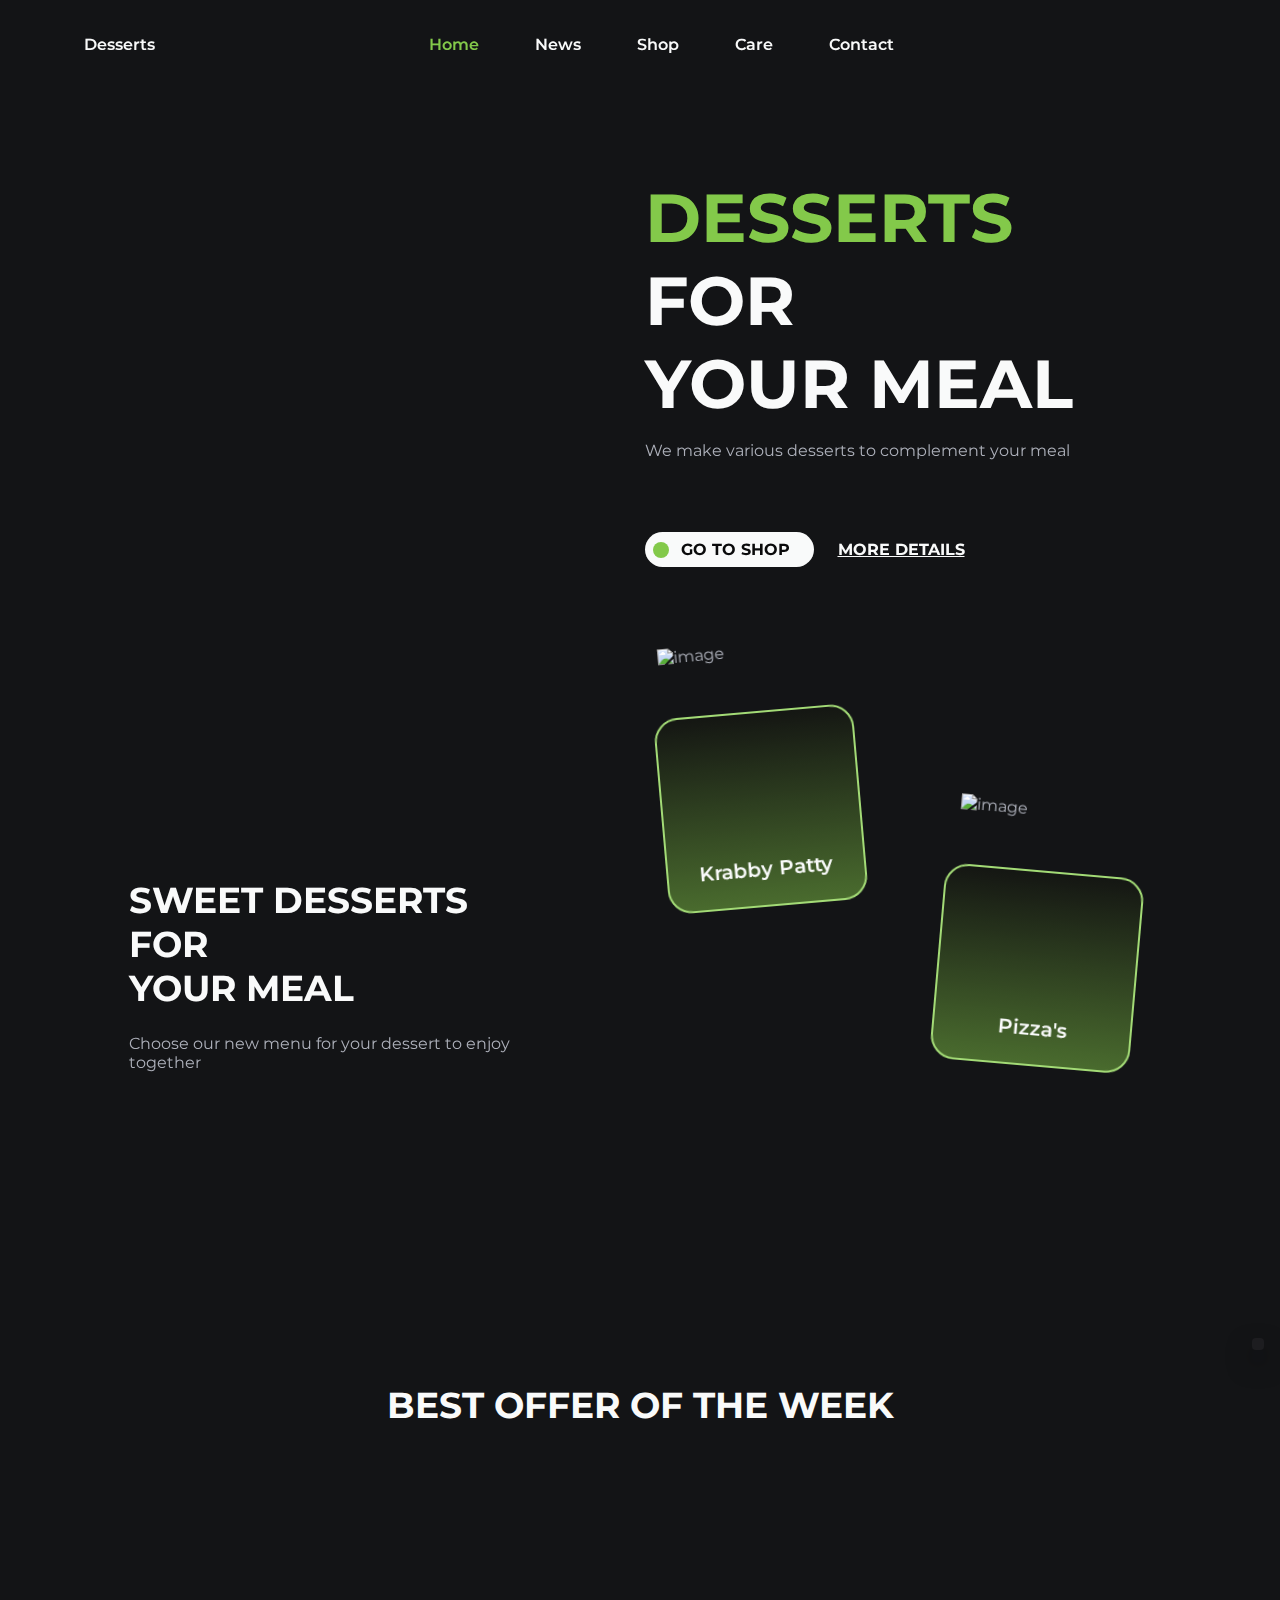
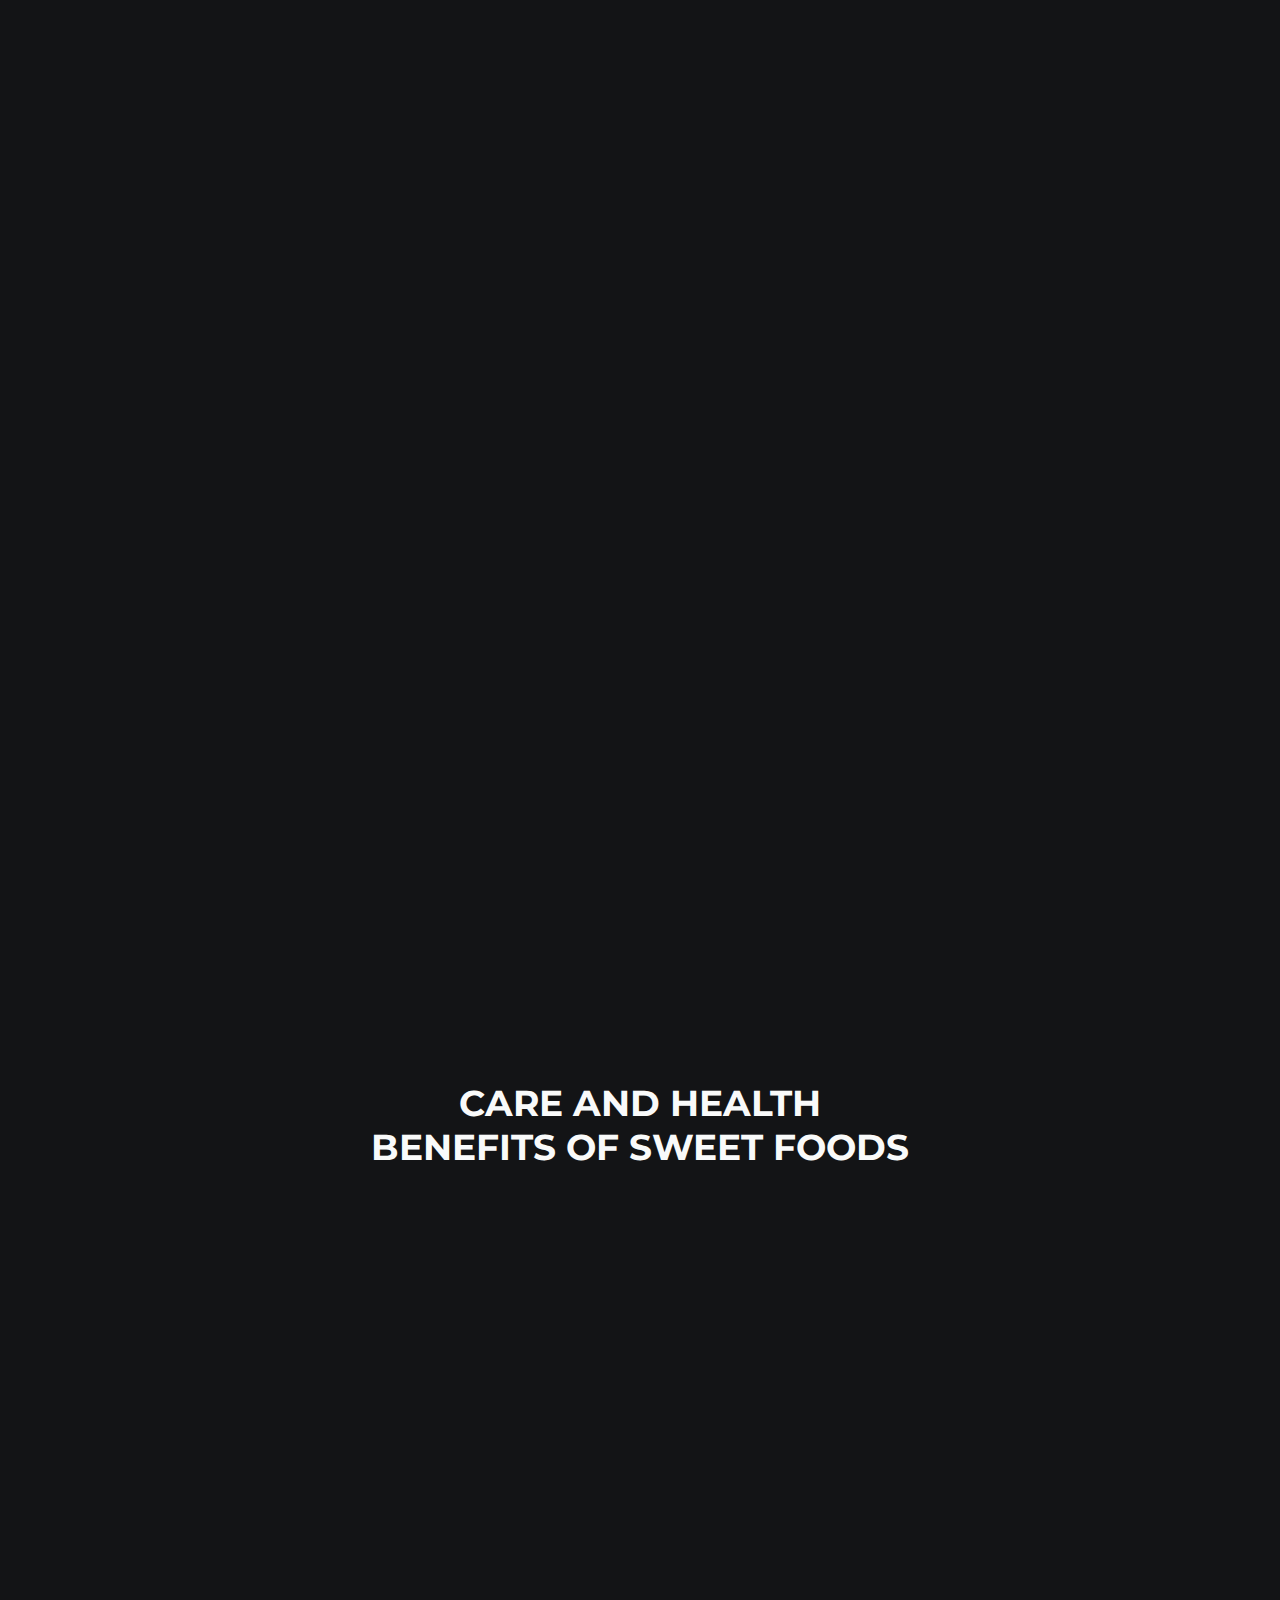
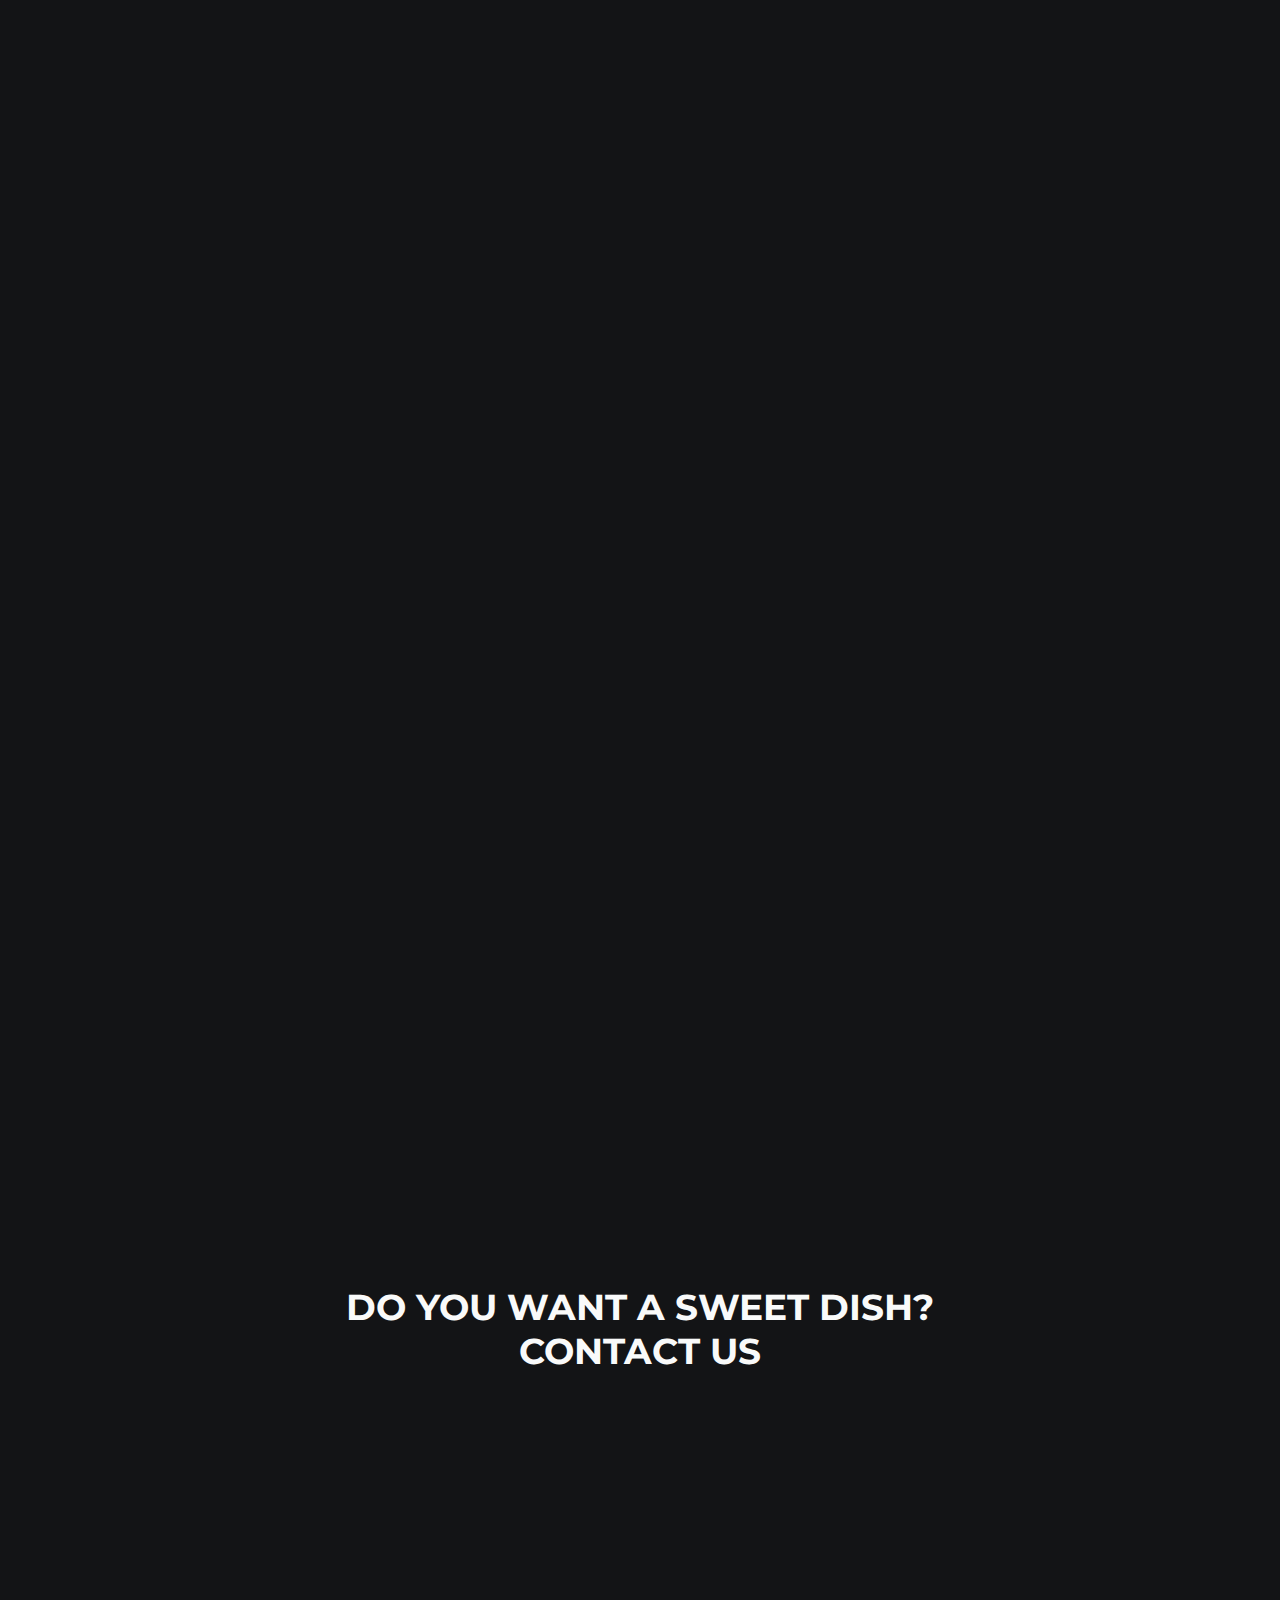
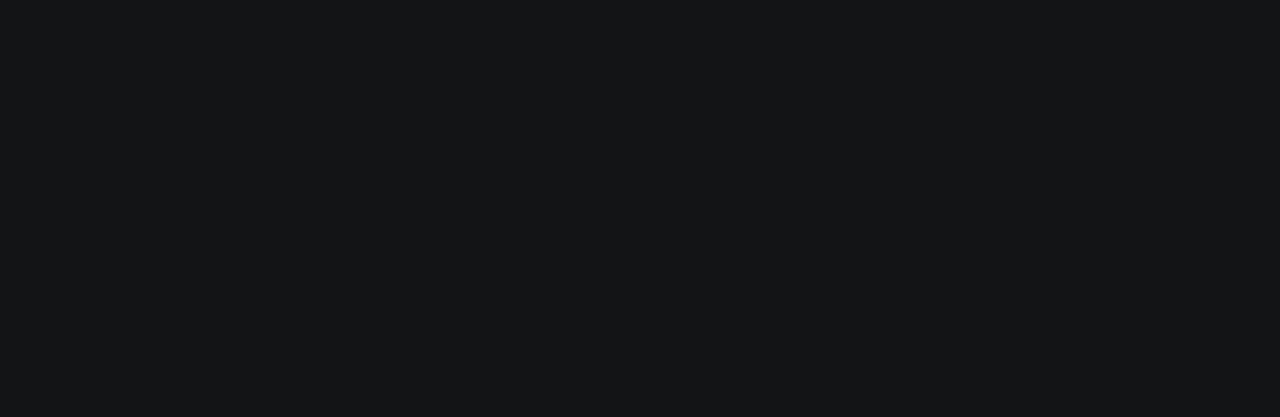
==== fb6/index.html @ 7b1d6fd7 "penugasan fb:" ====
<!DOCTYPE html>
   <html lang="en">
   <head>
      <meta charset="UTF-8">
      <meta name="viewport" content="width=device-width, initial-scale=1.0">

      <!--=============== FAVICON ===============-->
      <link rel="shortcut icon" href="assets/img/icon.svg" type="image/x-icon">

      <!--=============== REMIXICONS ===============-->
      <link rel="stylesheet" href="https://cdnjs.cloudflare.com/ajax/libs/remixicon/4.1.0/remixicon.min.css">

      <!--=============== CSS ===============-->
      <link rel="stylesheet" href="assets/css/styles.css">

      <title>Responsive cactus website </title>
   </head>
   <body>
      <!--==================== HEADER ====================-->
      <header class="header" id="header">
            <nav class="nav container">
               <a href="#" class="nav__logo">
                  <i class="ri-drinks-2-line"></i> Desserts
               </a>

               <div class="nav__menu" id="nav-menu">
                  <ul class="nav__list">

                     <li class="nav__item">
                        <a href="#home" class="nav__link active-link ">Home</a>
                     </li>

                     <li class="nav__item">
                        <a href="#new" class="nav__link">News</a>
                     </li>

                     <li class="nav__item">
                        <a href="#shop" class="nav__link">Shop</a>
                     </li>

                     <li class="nav__item">
                        <a href="#care" class="nav__link">Care</a>
                     </li>

                     <li class="nav__item">
                        <a href="#contact" class="nav__link">Contact</a>
                     </li>

                  </ul>

                  <div class="nav__close" id="nav-close">
                     <i class="ri-close-line"></i>
                  </div>
               </div>

               <div class="nav__actions">
                  <i class="ri-user-line"></i>
                  <i class="ri-shopping-cart-line"></i>

                  <div class="nav__toggle" id="nav-toggle">
                     <i class="ri-menu-line"></i>
                  </div>
               </div>
            </nav>
      </header>

      <!--==================== MAIN ====================-->
      <main class="main">
         <!--==================== HOME ====================-->
         <section class="home section" id="home">
            <div class="home__container container grid">
               <img src="assets/img/home-candy.svg" alt="" class="home__img">

               <div class="home__data">
                  <h1 class="home__title">
                     <span>DESSERTS</span> <br>
                     FOR <br>
                     YOUR MEAL <br>
                  </h1>

                  <p class="home__description">
                     We make various desserts to complement your meal
                  </p>
                  <div class="home__buttons">
                     <a href="#" class="button">
                        <span>
                           <i class="ri-arrow-right-line"></i>
                        </span> 
                        GO TO SHOP
                     </a>

                     <a href="#" class="button__link">MORE DETAILS</a>
                  </div>
               </div>
            </div>
         </section>

         <!--==================== NEWS ====================-->
         <section class="new section" id="new">
               <div class="new__container container grid">
                  <div class="new__data">
                        <h2 class="section__title">
                           SWEET DESSERTS FOR <br> YOUR MEAL
                        </h2>
                        <p class="new__description">
                           Choose our new menu for your dessert to enjoy together
                        </p>
                  </div>

                  <div class="new__content grid">
                     <article class="new__card">
                        <img src="assets/img/new-burger.svg" alt="image" class="new__img">
                        <h2 class="new__title">Krabby Patty<h2>
                     </article>

                     <article class="new__card">
                        <img src="assets/img/new_pizza.svg" alt="image" class="new__img">
                        <h2 class="new__title">Pizza's</h2>
                     </article>

                     <article class="new__card">
                        <img src="assets/img/new_fries.svg" alt="image" class="new__img">
                        <h2 class="new__title">French Fries</h2>
                     </article>
                  </div>
               </div>
         </section>

         <!--==================== SHOP ====================-->
         <section class="shop section" id="shop">
            <h2 class="section__title">
               BEST OFFER OF THE WEEK
            </h2>

            <div class="shop__container container grid">
               <article class="shop__card">
                  <img src="assets/img/shop-ice1.svg" alt="" class="shop__img">

                  <h3 class="shop__title">Icecone <br> Chovani</h3>
                  <span class="shop__price">$2</span>

                  <button class="shop__button">
                     <i class="ri-shopping-bag-line"></i>
                  </button>
               </article>
               <article class="shop__card">
                  <img src="assets/img/shop-ice2.svg" alt="" class="shop__img">

                  <h3 class="shop__title">Icecup <br> Pancho</h3>
                  <span class="shop__price">$2,5</span>

                  <button class="shop__button">
                     <i class="ri-shopping-bag-line"></i>
                  </button>
               </article>
               <article class="shop__card">
                  <img src="assets/img/shop-ice3.svg" alt="" class="shop__img">

                  <h3 class="shop__title">Icestick <br>Chovani</h3>
                  <span class="shop__price">$2</span>

                  <button class="shop__button">
                     <i class="ri-shopping-bag-line"></i>
                  </button>
               </article>
               <article class="shop__card">
                  <img src="assets/img/shop-cake1.svg" alt="" class="shop__img">

                  <h3 class="shop__title">Chiccake <br> Lemon</h3>
                  <span class="shop__price">$4</span>

                  <button class="shop__button">
                     <i class="ri-shopping-bag-line"></i>
                  </button>
               </article>
               <article class="shop__card">
                  <img src="assets/img/shop-cake2.svg" alt="" class="shop__img">

                  <h3 class="shop__title">Catcake <br> Orange</h3>
                  <span class="shop__price">$5</span>

                  <button class="shop__button">
                     <i class="ri-shopping-bag-line"></i>
                  </button>
               </article>
            </div>
         </section>

         <!--==================== CARE ====================-->
         <section class="care section" id="care">
               <h2 class="section__title">
                  CARE AND HEALTH <br> BENEFITS OF SWEET FOODS

               <div class="care__container container grid">
                  <img src="assets/img/care-don.svg"  alt="" class="care__img">
               

               <ul class="care__list">
                  <li class="care__item">
                     <i class="ri-checkbox-fill"></i>
                     <p>
                        Source of energy, <br> In order to be used, carbohydrates will be converted into glucose which will then flow through the bloodstream to the body's cells to be converted into energy.
                     </p>
                  </li>
                  <li class="care__item">
                     <i class="ri-checkbox-fill"></i>
                     <p>
                        Improves mood, <br> A study shows that there are chemical changes in the brain after someone eats sweet foods, for example chocolate. Sweet foods can make the brain release the hormone serotonin and help stabilize mood and prevent depression.
                     </p>
                  </li>
                  <li class="care__item">
                     <i class="ri-checkbox-fill"></i>
                     <p>
                        Improves Thinking Ability, <br> Glucose is brain fuel, so consuming sweet foods can improve memory, thought processes and concentration.
                     </p>
                  </li>
               </ul>
            </div>
         </section>

      <!--==================== CONTACT ====================-->
      <section class="contact section" id="contact">
         <h2 class="section__title ">DO YOU WANT A SWEET DISH? <br> CONTACT US</h2>

         <div class="contact__container container grid">
            <img src="assets/img/contact-coffee.svg" class="contact__img" alt="">
            <div class="contact__content">
               <div>
                  <h3 class="contact__title">Write to us</h3>
                  <div class="contact__social">
                     <a href="https://api.whatsapp.com/send/?phone=%2B6282113077922&text&type=phone_number&app_absent=0" title="call me">
                        <i class="ri-whatsapp-fill"></i>
                     </a>
                     <a href="mailto:muhammadraihan2468@gmail.com" title="send massage" >
                        <i class="ri-mail-fill"></i>
                     </a>
                  </div>
               </div>   

               <div>
                  <h3 class="contact__title">Call us at the numbers</h3>
                  <address class="contact__info">
                     +62 821 1307 7922
               </address>
               </div>

               <div>
                  <h3 class="contact__title">Find us here</h3>
                  <address class="contact__info">
                     Perintis Baru Street, Medan, Indonesia<br>
                      20351
                  </address>
               </div>
            </div>
      </div>
   </section>
</main>

<!--==================== FOOTER ====================-->
<footer class="footer">
      <div class="footer__container container grid">
          <div>
             <a href="#" class="footer__logo">
               <i class="ri-drinks-2-line"></i>Desserts
             </a>
             <p class="footer__desc">
               Choose the best desserts <br> for your dish.
             </p>
          </div>
          <div class="footer__content grid">
            <div>
               <h3 class="footer__title">COMPANY</h3>

               <ul class="footer__links">
                  <li>
                     <a href="#" class="footer__link">About us</a>
                  </li>
                  <li>
                     <a href="#" class="footer__link">Product</a>
                  </li>
                  <li>
                     <a href="#" class="footer__link">Feature</a>
                  </li>
               </ul>
            </div>
            <div>
               <h3 class="footer__title">INFORMATION</h3>

               <ul class="footer__links">
                  <li>
                     <a href="#" class="footer__link"> Blogs & News</a>
                  </li>
                  <li>
                     <a href="#" class="footer__link">Contacts Us</a>
                  </li>
                  <li>
                     <a href="#" class="footer__link">FAQs</a>
                  </li>
               </ul>
            </div>
            <div>
               <h3 class="footer__title">SOCIAL MEDIA</h3>

               <div class="footer__social">
                  <a href="https://www.instagram.com/kaminara_" class="footer__social-link">
                     <i class="ri-instagram-fill"></i>
                  </a>

                  <a href=" https://twitter.com/kaminara__" class="footer__social-link">
                     <i class="ri-twitter-x-line"></i>
                  </a>
               </div>
            </div>
          </div>
      </div>
</footer>

<!--========== SCROLL UP ==========-->
<a href="#" class="scrollup" id="scroll-up">
   <i class="ri-arrow-up-line"></i>
</a>

<!--=============== SCROLLREVEAL ===============-->
<script src="assets/js/scrollreveal.min.js"></script>

<!--=============== MAIN JS ===============-->
<script src="assets/js/main.js"></script>
</body>
</html>
---- fb6/assets/css/styles.css ----
/*=============== GOOGLE FONTS ===============*/
@import url("https://fonts.googleapis.com/css2?family=Montserrat:wght@400;600;700&display=swap");

/*=============== VARIABLES CSS ===============*/
:root {
  --header-height: 3.5rem;
  /*========== Colors ==========*/
  /*Color mode HSL(hue, saturation, lightness)*/
  --first-color: hsl(93, 54%, 54%);
  --first-color-alt: hsl(93, 50%, 48%);
  --first-color-light: hsl(93, 58%, 66%);
  --title-color: hsl(228, 8%, 98%);
  --text-color: hsl(228, 8%, 70%);
  --white-color: hsl(228, 8%, 98%);
  --black-color: hsl(228, 6%, 4%);
  --body-color: hsl(228, 6%, 8%);
  --container-color: hsl(228, 6%, 12%);
  --shadow-img: 0 0 48px hsla(93, 54%, 54%, .4);
  --gradient-card: linear-gradient(180deg,
                                hsla(93, 8%, 8%),
                                hsla(93, 40%, 30%));

  /*========== Font and typography ==========*/
  /*.5rem = 8px | 1rem = 16px ...*/
  --body-font: "Montserrat", sans-serif;
  --biggest-font-size: 2.25rem;
  --h1-font-size: 1.5rem;
  --h2-font-size: 1.25rem;
  --h3-font-size: 1rem;
  --normal-font-size: .938rem;
  --small-font-size: .813rem;

  /*========== Font weight ==========*/
  --font-regular: 400;
  --font-semi-bold: 600;
  --font-bold: 700;

  /*========== z index ==========*/
  --z-tooltip: 10;
  --z-fixed: 100;
}

/*========== Responsive typography ==========*/
@media screen and (min-width: 1150px) {
  :root {
    --biggest-font-size: 4.25rem;
    --h1-font-size: 2.25rem;
    --h2-font-size: 1.5rem;
    --h3-font-size: 1.25rem;
    --normal-font-size: 1rem;
    --small-font-size: .875rem;
  }
}

/*=============== BASE ===============*/
* {
  box-sizing: border-box;
  padding: 0;
  margin: 0;
}

html {
  scroll-behavior: smooth;
}

body {
  font-family: var(--body-font);
  font-size: var(--normal-font-size);
  background-color: var(--body-color);
  color: var(--text-color);
}

h1, h2, h3, h4 {
  color: var(--title-color);
  font-weight: var(--font-semi-bold);
}

ul {
  list-style: none;
}

a {
  text-decoration: none;
}

img {
  display: block;
  max-width: 100%;
  height: auto;
}

/*=============== REUSABLE CSS CLASSES ===============*/
.container {
  max-width: 1120px;
  margin-inline: 1.5rem;
}

.grid {
  display: grid;
  gap: 1.5rem;
}

.section {
  padding-block: 5rem 1rem;
}

.section__title {
  font-size: var(--h1-font-size);
  font-weight: var(--font-bold);
  text-align: center;
  margin-bottom: 1rem;
}

.main {
  overflow: hidden;
}

/*=============== HEADER & NAV ===============*/
    .header{
      position: fixed;
      width: 100%;
      top: 0;
      left: 0;
      background-color: transparent;
      z-index: var(--z-fixed);
    }
    .nav{
      position: relative;
      height: var(--header-height);
      display: flex;
      justify-content: space-between;
      align-items: center;
    }
    .nav__logo,
    .nav__close,
    .nav__toggle,
    .nav__actions{
      display: flex;
      color: var(--title-color);
      cursor: pointer;
    }
    .nav__logo{
      font-weight: var(--font-semi-bold);
      column-gap: .25rem;
      align-items: center;
    }
     .nav__logo i{
      color: var(--first-color);
      font-size:1.25rem ;
      font-weight: initial;
     }
     .nav__actions{
        font-size: 1.25rem;
        column-gap: .5rem;
        align-items: center;
     }


/* Navigation for mobile devices */
@media screen and (max-width:1150px){
  .nav__menu{
    position: fixed;
    top: 0;
    right: -100%;
    background-color: hsla(228, 24%, 6%, .6);
    backdrop-filter: blur(16px);
    -webkit-backdrop-filter: blur(16px);
    width: 80%;
    height: 100%;
    padding: 6rem 3rem 0;
    transition: right .4s;
  }
}
.nav__list{
  display: flex;
  flex-direction: column;
  row-gap: 3rem;
}
.nav__link{
  color: var(--title-color);
  font-weight: var(--font-semi-bold);
  transition: color .4s;
}

.nav__link:hover{
  color: var(--first-color);
}
.nav__close{
  position: absolute;
  top: 1.15rem;
  right: 1.5rem;
  font-size: 1.25rem;
}
/* Show menu */
.show-menu{
  right: 0;
}

/* Add blur header */
.scroll-header::after{
  content: '';
  position: absolute;
  width: 1000%;
  height: 100%;
  background-color: hsla(228, 24%, 6%, .6);
  backdrop-filter: blur(16px) ;
  -webkit-backdrop-filter: blur(16px); 
  top: 0;
  left: 0;
  z-index: -1;
}

/* Active link */
.active-link{
  color: var(--first-color);
}


/*=============== HOME ===============*/
.home__container{
  padding-top: 2.5rem;
  row-gap: 2rem;
}
.home__img{
  width: 270px;
  filter: drop-shadow(var(--shadow-img));
  justify-self: center;

}
.home__data{
  text-align: center;
}
.home__title{
    font-size: var(--biggest-font-size);
    font-weight: var(--font-bold);
    margin-bottom: 1rem;
}

.home__title span{
  color: var(--first-color);
}
.home__description{
  margin-bottom: 3rem;
}
.home__buttons{
  display: flex;
  justify-content: center;
  align-items: center;
  column-gap: .5rem;
}

/*=============== BUTTON ===============*/
.button{
  background-color: var(--white-color);
  color: var(--black-color);
  font-weight: var(--font-bold);
  padding: .5rem 1.5rem .5rem .5rem;
  border-radius: 4rem;
  display: inline-flex;
  align-items: center;
  column-gap: .75rem;
}

.button span{
  background-color: var(--first-color);
  padding: .5rem;
  font-size: 1.25rem;
  border-radius: 50%;
  display: grid;
  place-items: center;
  transition: transform .4s;
}
.button:hover span{
  transform: translateX(.15rem) rotate(-30deg);
}
.button__link{
  color: var(--white-color);
  font-weight: var(--font-bold);
  text-decoration: underline;
  transition: color .4s;
}
.button__link:hover{
  color: var(--first-color);
}

/*=============== NEWS ===============*/
.new__data{
  text-align: center;
}
.new__container{
  row-gap: 7.5rem;
}
.new__content{
  row-gap: 6rem;
}
.new__card{
    position: relative;
    width: 200px;
    background: var(--gradient-card);
    padding: 9rem .75rem 1.5rem .75rem;
    border: 2px solid var(--first-color-light);
    border-radius: 1.5rem;
}
.new__img{
  position: absolute;
  top: -4.5rem;
  left: 0;
  right: 0;
  width: 180px;
  margin: 0 auto;
  transition: transform .4s;
}
.new__title{
  font-size: var(--h2-font-size);
  text-align: center;
}
.new__card:nth-child(odd){
  rotate: -5deg;
}
.new__card:nth-child(even){
  justify-self: flex-end;
  rotate: 5deg;
}
.new__card:hover .new__img{
  transform: translateY(-.5rem);
}

/*=============== SHOP ===============*/
.shop__container{
  padding-top: 6.5rem;
  grid-template-columns: repeat(2,1fr);
  gap: 6rem 1.5rem;
}
.shop__card{
  position: relative;
  background: var(--gradient-card);
  padding: 5.75rem .75rem 1.25rem .75rem;
  border: 2px solid var(--first-color);
  border-radius: 1rem;
}
.shop__img{
  position: absolute;
  top: -4.5rem;
  left: 0;
  right: 0;
  width: 140px;
  margin: 0 auto;
  transition: transform .4s;
}
.shop__tilte{
  font-size: var(--small-font-size);
  font-weight: var(--font-semi-bold);
  margin-bottom: .5rem;
}
.shop__price{
  color: var(--title-color);
  font-weight: var(--font-semi-bold);
}
.shop__button{
  position: absolute;
  right: .75rem;
  bottom: .75rem;
  outline: none;
  border: none;
  background-color: var(--white-color);
  padding: 6px;
  border-radius: 50%;
  font-size: 1.25rem;
  display: grid;
  cursor: pointer;
}
.shop__card:hover .shop__img{
  transform: translateY(-.5rem);
}
/*=============== CARE ===============*/
.care__container{
  padding-top: 2rem;
  row-gap: 2rem;
}
.care__img{
  width: 270px;
  filter: drop-shadow(var(--shadow-img));
  justify-self: center;
}
.care__list{
  display: grid;
  row-gap: 1rem;
} 
.care__item{
    display: flex;
    column-gap: .5rem;
    align-items: flex-start;
}
.care__item i{
  font-size: 1.5rem;
  color: var(--first-color);
}

/*=============== CONTACT ===============*/
.contact__container{
  padding-top: 2rem;
  row-gap: 2rem;
}
.contact__img{
  width: 270px;
  filter: drop-shadow(var(--shadow-img));
  justify-self: center;
}
.contact__content{
  display: grid;
  row-gap: 2rem;
  text-align: center;
}
.contact__title{
  font-size: var(--h2-font-size);
  margin-bottom: .5rem;
}
.contact__social{
  display: flex;
  justify-content: center;
  column-gap: .75rem;
}
.contact__social a{
  color: var(--first-color);
  font-size: 1.5rem;
}
.contact__info{
  font-size: normal;
}

/*=============== FOOTER ===============*/
.footer{
  padding-block: 4rem 2rem;
}
.footer__container{
  row-gap: 4rem;
}
.footer__logo{
  display: inline-flex;
  align-items: center;
  column-gap: .25rem;
  color: var(--title-color);
  font-size: var(--h2-font-size);
  font-weight: var(--font-semi-bold);
  margin-bottom: .78rem;
}
.footer__logo i{
  color: var(--first-color);
  font-size: 1.5rem;
  font-weight: initial;
}
.footer__content{
  grid-template-columns: repeat(2,max-content);
  gap: 4rem 3rem;
}
.footer__title{
  font-size: var(--normal-font-size);
  margin-bottom: 1rem;
}
.footer__links{
  display: grid;
  row-gap: .75rem;
}
.footer__link{
  color: var(--text-color);
  transition: color .4s;
}
.footer__social{
  display: flex;
  column-gap: .75rem;
}
.footer__social-link{
  color: var(--text-color);
  font-size: 1.5rem;
  transition: color .4s;
}
.footer__link:hover,.footer__social-link:hover{
  color: var(--first-color);
}
/*=============== SCROLL BAR ===============*/
::-webkit-scrollbar{
  width: .6rem;
  background-color: hsl(228, 6%, 15%);
}
::-webkit-scrollbar-thumb{
  background-color: hsl(228, 4%, 25%);
}
::-webkit-scrollbar-thumb:hover{
   background-color: hsl(228, 0%, 30%);
}


/*=============== SCROLL UP ===============*/
.scrollup{
  position: fixed;
  right: 1rem;
  bottom: -50%;
  background-color: var(--container-color);
  color: var(--title-color);
  box-shadow: 0 12px 24px hsla(228, 48%, 4%, .5);
  display: inline-flex;
  padding: 6px;
  font-size: 1.25rem;
  z-index: var(--z-tooltip);
  transition:  bottom .4s, transform .4s;
  border-radius: 4px;
}
.scrollup:hover{
  transform: translateY(-.5rem);
  color: var(--first-color);
}
/* Show Scroll Up */
.show-scroll{
  bottom: 3rem;
}

/*=============== BREAKPOINTS ===============*/
/* For small devices */
@media screen and (max-width:320px){
  .container{
    margin-inline: 1rem;
  }
  .home__title{
    font-size: 2rem;
  }
  .home__buttons{
    flex-direction: column;
    row-gap: 1.5rem;
  }
  .shop__container{
    grid-template-columns: 160px;
    justify-content: center;
  }
  .footer__content{
    grid-template-columns: max-content;
  }
}

/* For medium devices */
@media screen and (min-width: 576px){
  .home__container,
  .new__container,
  .care__container{
    grid-template-columns: 400px;
    justify-content: center;
  }
  .shop__container{
    grid-template-columns: repeat(2, 160px);
    justify-content: center;
  }
  .footer__content{
    grid-template-columns: repeat(3, max-content);
  }
}

@media screen and (min-width:768px){
  .nav__menu{
    width: 50%;
  }
  .new__content{
    grid-template-columns: repeat(2,1fr);
    column-gap: 4rem;
  }
  .new__card:nth-child(even){
    transform: translateY(10rem);
  }
  .shop__container{
    grid-template-columns: repeat(3,160px);
  }
  .footer__container{
    grid-template-columns: repeat(2,max-content);
    justify-content: space-between;
  }
}

/* For large devices */
@media screen and (min-width:1150px){
  .container{
    margin-inline: auto;

  }
  .section{
    padding-block: 7rem 2rem;

  }
  .section__title{
    margin-bottom: 1.5rem;
  }
  .nav{
    height: calc(var(--header-height) + 2rem);
  }
  .nav__toogle,
  .nav__close{
    display: none;
  }
  .nav__logo i{
    font-size: 1.5rem;;
  }
  .nav__menu{
    width: initial;
  }
  .nav__list{
    flex-direction: row;
    column-gap: 3.5rem;
  }
  .nav__actions{
    font-size: 1.5rem;
    column-gap: 1rem;
  }
  .home__container{
    grid-template-columns: 480px 535px;
    align-items: center;
    column-gap: 4rem;
    padding-top: 4rem;
  }
  .home__img{
    width: 480px;
  }
  .home__data{
    text-align: initial;
  }
  .home__description{
    margin-bottom: 4.5rem;
  }
  .home__buttons{
    justify-content: initial;
    column-gap: 1.5rem;
  }
  .new__container{
    grid-template-columns: 412px 490px;
    align-items: center;
    column-gap: 7.5rem;
  }
  .new__data,
  .new__data .section__title{
    text-align: initial;
  }
  .new__content{
    row-gap: 8.5rem;
  }
  .new__title{
    font-size: var(--h3-font-size);
  }
  .shop__container{
    grid-template-columns: repeat(3, 240px);
    gap: 8.5rem 4rem;
    padding-top: 7.5rem;
  }
  .shop__card{
    padding: 10.5rem 1.5rem;
    border-radius: 1.5rem;
  }
  .shop__img{
    width: 210px;
  }
  .shop__tilte{
    font-size: var(--h3-font-size);

  }
  .shop__price{
    font-size: var(--h2-font-size);
  }
  .shop__button{
    right: 1.5rem;
    bottom: 2rem;
    font-size: 1.5rem;
  }
  .care__container{
    grid-template-columns: 480px 385px;
    align-items: center;
    column-gap: 8rem;
    padding-top: 3rem;
  }
  .care__img{
    width: 480px;
  }
  .care__list{
    row-gap: 1.5rem;
  }
  .contact__container{
    grid-template-columns: 280px 480px;
    justify-content: center;
    align-items: center;
    column-gap: 8rem;
    padding-block: 3rem;
}
.contact__content{
  order: -1;
  text-align: initial;
  row-gap: 2.5rem;
}
.contact__social{
  justify-content: initial;
}
.contact__img{
  width: 480px;
}
.footer__logo{
  margin-bottom: 1.5rem;
}
.footer__logo i{
    font-size: 2rem;
}
.footer__content{
  column-gap: 5.5rem;
}
.footer__title{
  font-size: var(--h3-font-size);
  margin-bottom: 1.5rem;
}
.footer__social{
  column-gap: 1rem;
}
}
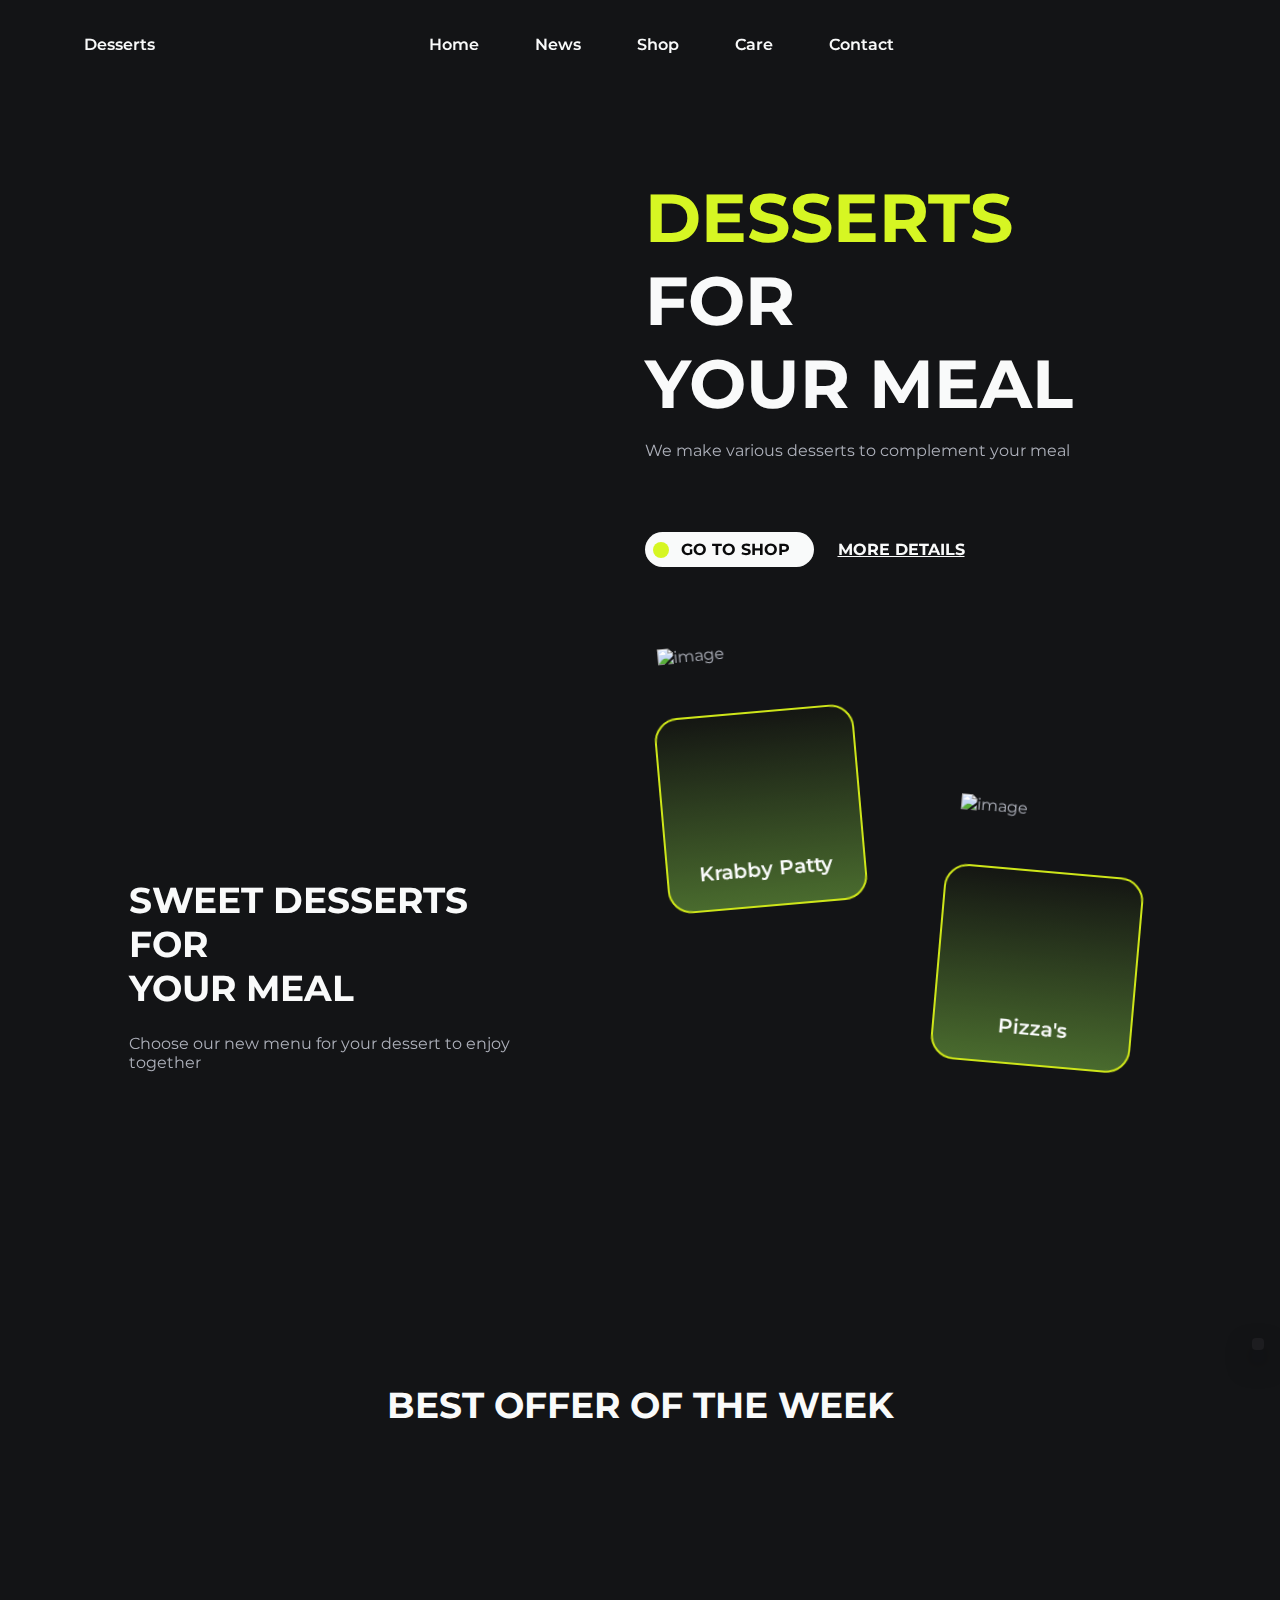
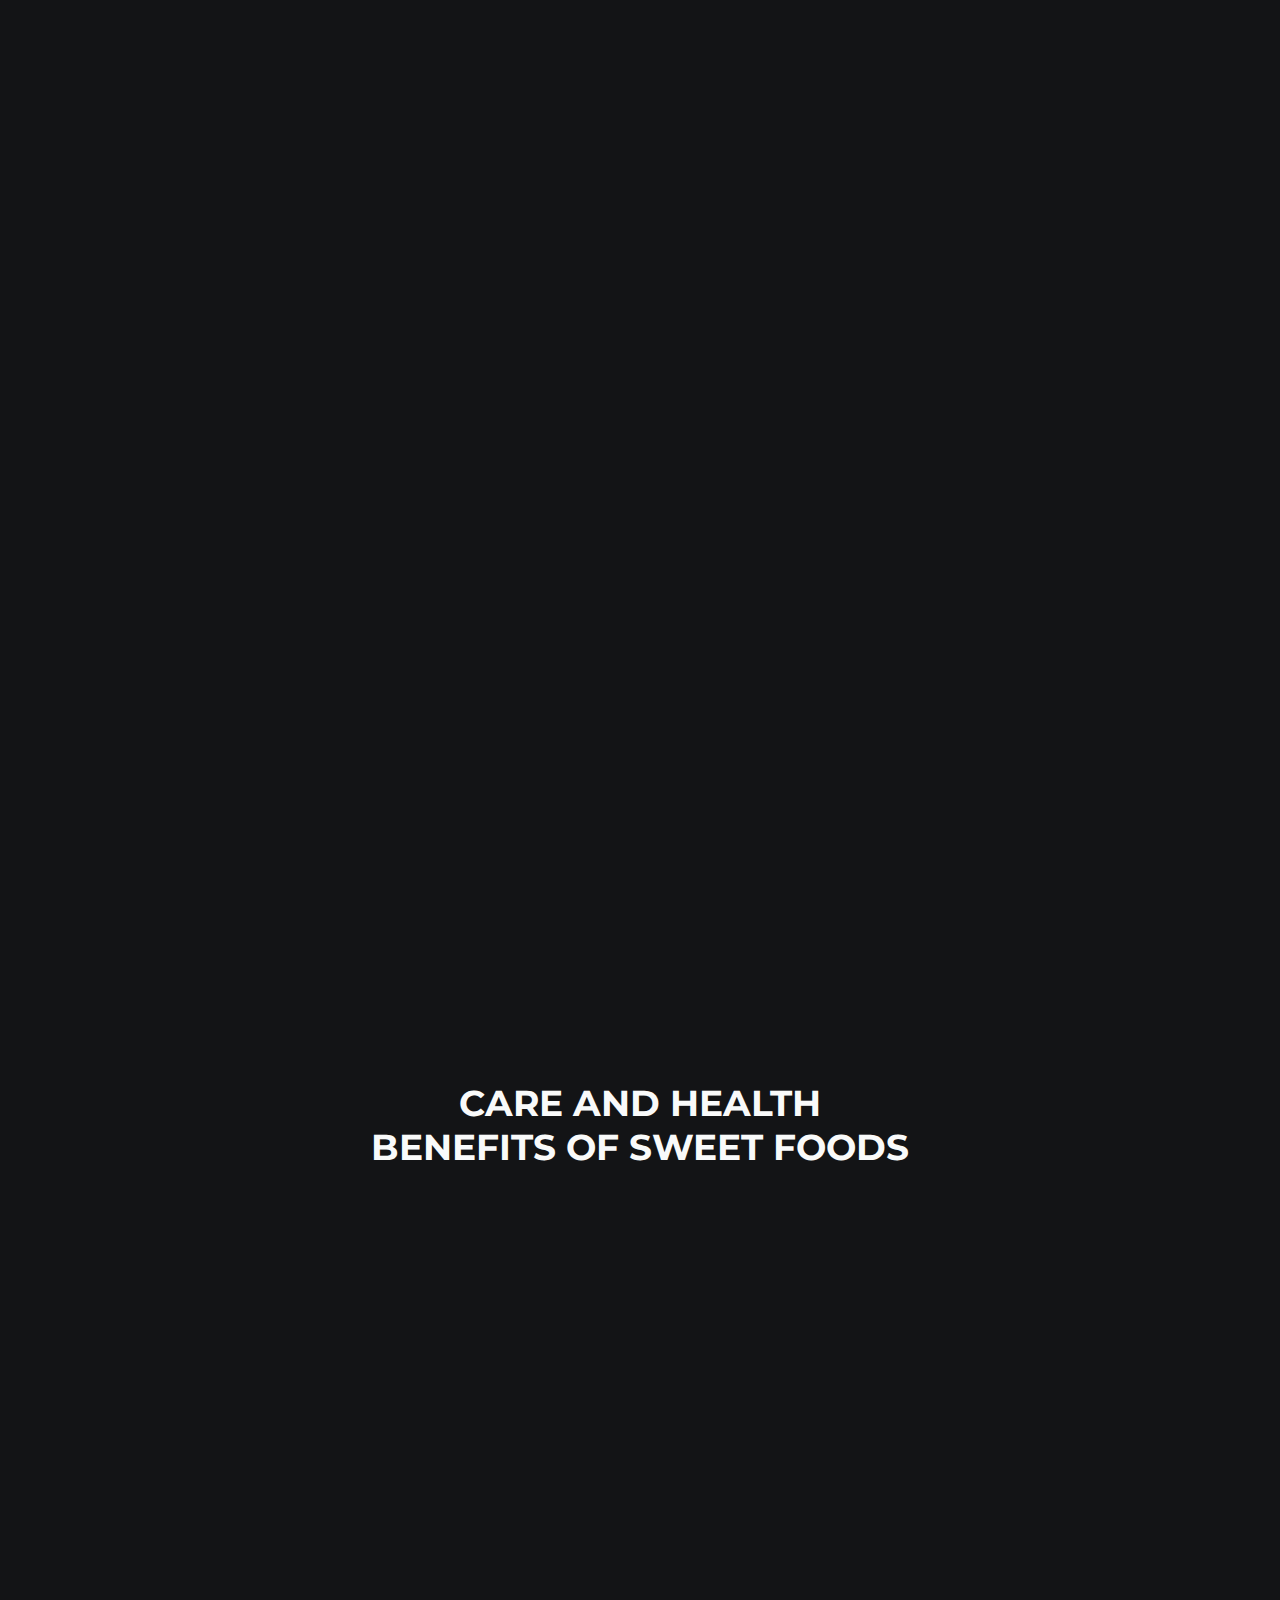
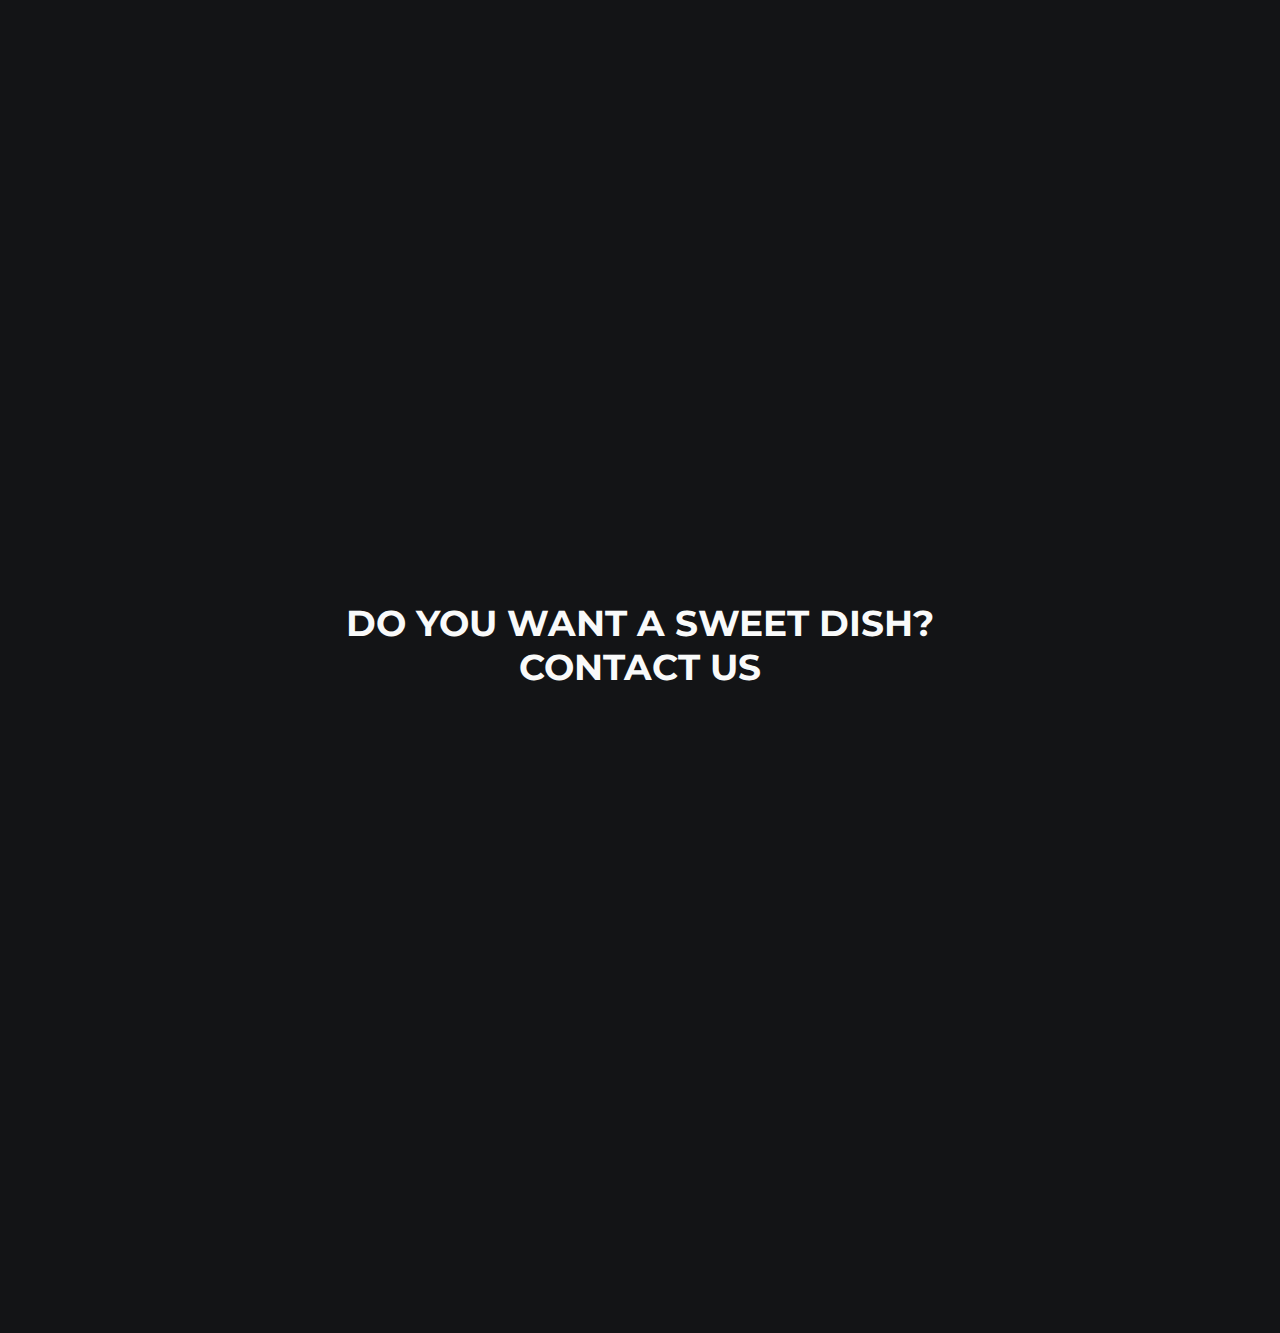
==== commit 7c65d313: "update" ====
--- a/fb6/index.html
+++ b/fb6/index.html
@@ -14,6 +14,25 @@
       <link rel="stylesheet" href="assets/css/styles.css">
 
       <title>Responsive cactus website </title>
+      <style>
+         .last-clicked {
+           color: hsl(69, 92%, 55%); /* Ubah warna link terakhir di sini */
+         }
+       </style>
+       <script>
+         document.addEventListener("DOMContentLoaded", function() {
+           var links = document.querySelectorAll("a");
+           links.forEach(function(link) {
+             link.addEventListener("click", function() {
+               var lastClicked = document.querySelector(".last-clicked");
+               if (lastClicked) {
+                 lastClicked.classList.remove("last-clicked");
+               }
+               this.classList.add("last-clicked");
+             });
+           });
+         });
+       </script>
    </head>
    <body>
       <!--==================== HEADER ====================-->
@@ -27,7 +46,7 @@
                   <ul class="nav__list">
 
                      <li class="nav__item">
-                        <a href="#home" class="nav__link active-link ">Home</a>
+                        <a href="#home" class="nav__link">Home</a>
                      </li>
 
                      <li class="nav__item">
@@ -200,12 +219,6 @@
                      <i class="ri-checkbox-fill"></i>
                      <p>
                         Source of energy, <br> In order to be used, carbohydrates will be converted into glucose which will then flow through the bloodstream to the body's cells to be converted into energy.
-                     </p>
-                  </li>
-                  <li class="care__item">
-                     <i class="ri-checkbox-fill"></i>
-                     <p>
-                        Improves mood, <br> A study shows that there are chemical changes in the brain after someone eats sweet foods, for example chocolate. Sweet foods can make the brain release the hormone serotonin and help stabilize mood and prevent depression.
                      </p>
                   </li>
                   <li class="care__item">
@@ -273,10 +286,10 @@
 
                <ul class="footer__links">
                   <li>
-                     <a href="#" class="footer__link">About us</a>
-                  </li>
-                  <li>
-                     <a href="#" class="footer__link">Product</a>
+                     <a href="#contact" class="footer__link">About us</a>
+                  </li>
+                  <li>
+                     <a href="#shop" class="footer__link">Product</a>
                   </li>
                   <li>
                      <a href="#" class="footer__link">Feature</a>
@@ -291,7 +304,7 @@
                      <a href="#" class="footer__link"> Blogs & News</a>
                   </li>
                   <li>
-                     <a href="#" class="footer__link">Contacts Us</a>
+                     <a href="#contact" class="footer__link">Contacts Us</a>
                   </li>
                   <li>
                      <a href="#" class="footer__link">FAQs</a>
--- a/fb6/assets/css/styles.css
+++ b/fb6/assets/css/styles.css
@@ -6,16 +6,16 @@
   --header-height: 3.5rem;
   /*========== Colors ==========*/
   /*Color mode HSL(hue, saturation, lightness)*/
-  --first-color: hsl(93, 54%, 54%);
+  --first-color: hsl(69, 92%, 55%);
   --first-color-alt: hsl(93, 50%, 48%);
-  --first-color-light: hsl(93, 58%, 66%);
+  --first-color-light: hsl(67, 80%, 50%);
   --title-color: hsl(228, 8%, 98%);
   --text-color: hsl(228, 8%, 70%);
   --white-color: hsl(228, 8%, 98%);
   --black-color: hsl(228, 6%, 4%);
   --body-color: hsl(228, 6%, 8%);
   --container-color: hsl(228, 6%, 12%);
-  --shadow-img: 0 0 48px hsla(93, 54%, 54%, .4);
+  --shadow-img: 0 0 48px hsla(73, 88%, 50%, 0.461);
   --gradient-card: linear-gradient(180deg,
                                 hsla(93, 8%, 8%),
                                 hsla(93, 40%, 30%));
@@ -181,7 +181,6 @@
   font-weight: var(--font-semi-bold);
   transition: color .4s;
 }
-
 .nav__link:hover{
   color: var(--first-color);
 }
